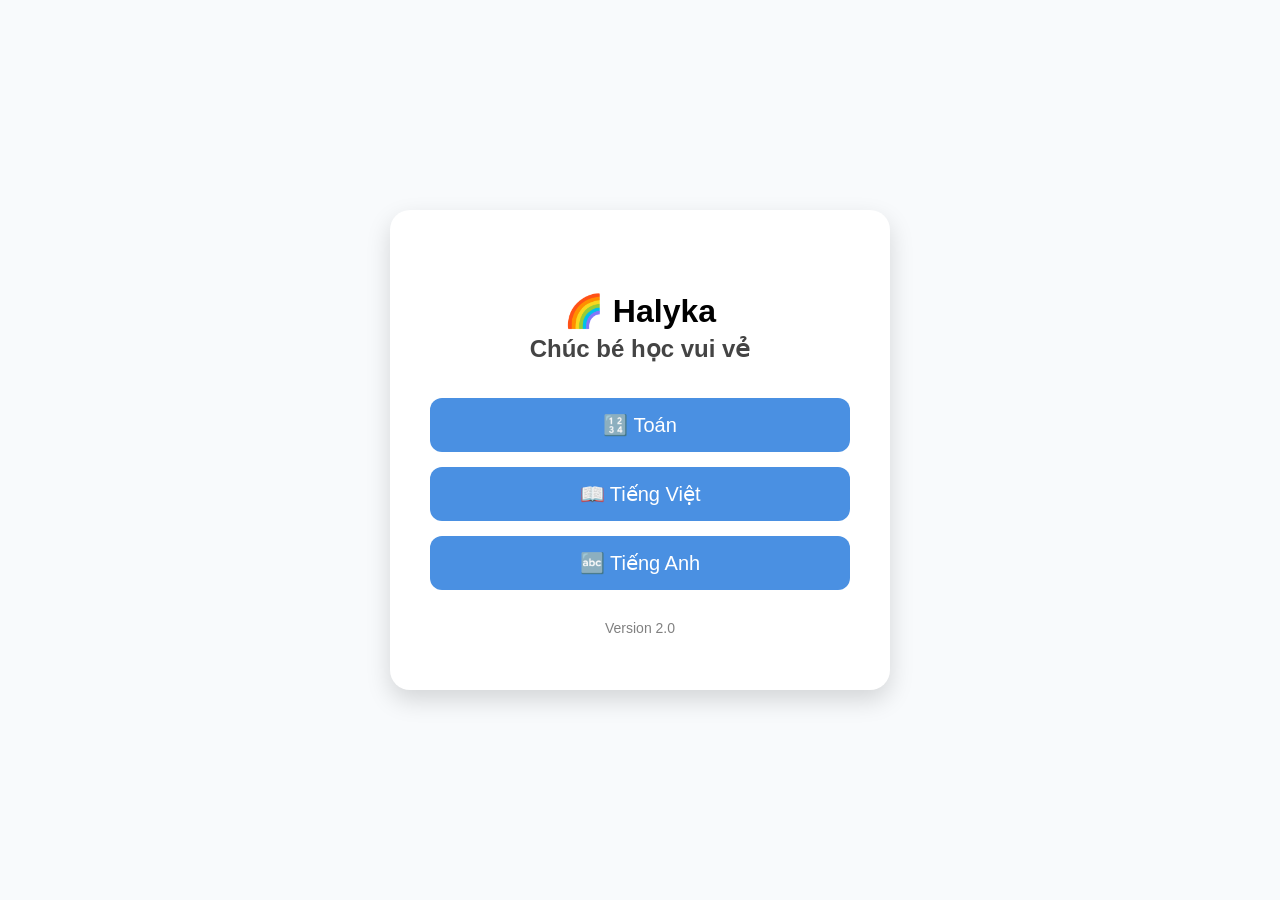
==== index.html @ 879e30d0 "halyka2.0" ====
<!DOCTYPE html>
<html lang="vi">

<head>
    <meta charset="UTF-8">
    <meta name="viewport" content="width=device-width, initial-scale=1.0">
    <title>Halyka</title>

    <link rel="stylesheet" href="css/style.css">
    <link rel="stylesheet" href="css/animal.css">
</head>

<body>

<div class="container">

    <!-- ================================================= -->
    <!-- TopScreen -->
    <!-- ================================================= -->
    <div id="topScreen" class="screen">

        <h1>🌈 Halyka</h1>
        <h2>Chúc bé học vui vẻ</h2>

        <div id="subjectList">
            <!-- JS tự tạo danh sách môn học -->
        </div>

        <p class="version">Version 2.0</p>

    </div>


    <!-- ================================================= -->
    <!-- SubjectScreen (Level) -->
    <!-- ================================================= -->
    <div id="levelScreen" class="screen" style="display:none;">

        <h2 id="levelTitle"></h2>

        <div id="levelList">
            <!-- JS tự tạo Level -->
        </div>

        <div id="levelNavigation"></div>

    </div>


    <!-- ================================================= -->
    <!-- LessonScreen -->
    <!-- ================================================= -->
    <div id="lessonScreen" class="screen" style="display:none;">

        <h2 id="lessonTitle"></h2>

        <div id="lessonList">
            <!-- JS tự tạo bài học -->
        </div>

        <div id="lessonNavigation"></div>

    </div>


    <!-- ================================================= -->
    <!-- ActivityScreen -->
    <!-- ================================================= -->
    <div id="activityScreen" class="screen" style="display:none;">

        <h2 id="activityTitle"></h2>

        <div id="quizProgress"></div>
        
        <div id="activityContainer"></div>

        <div id="activityControl">
            <button id="nextButton" class="nextButton">Câu tiếp theo</button>
                   
            <button id="exitButton" class="exitButton"> Thoat </button>
        </div>
    </div>


    <!-- ================================================= -->
    <!-- ResultScreen -->
    <!-- ================================================= -->
    <div id="resultScreen" class="screen" style="display:none;">

        <h2>🎉 Hoàn thành</h2>

        <h1 id="scoreText"></h1>

        <button id="playAgainBtn">
            🔄 Học lại
        </button>

        <button id="homeBtn">
            🏠 Trang chủ
        </button>

    </div>

</div>


<!-- ================= JS ================= -->

<!--<script src="js/state.js"></script>-->
<script src="js/data/subjects.js"></script>

<script src="data/vietnamese/reading/vietnameseReadingLevel1.js"></script>
<script src="data/vietnamese/animals/vietnameseAnimalsLevel1.js"></script>
<script src="data/math/addition/mathAddititonLevel1.js"></script>
<script src="js/activity/animalRenderer.js"></script>
<script src="js/data/lessonData.js"></script>
<script src="js/activity/readingUI.js"></script>

<script src="js/audio.js"></script>
<!--<script src="js/activity/quizLogic.js"></script>-->
<script src="js/activity/mathRenderer.js"></script>
<script src="js/activity/quizUI.js"></script>

<script src="js/activity/renderActivity.js"></script>
<script src="js/ui.js"></script>
<script src="js/app.js"></script>


<!--<script src="js/lesson.js"></script>

<script src="js/audio.js"></script>
<script src="js/image.js"></script>

<script src="js/utils.js"></script>-->

<!-- Activity -->
<!--<script src="js/activity/quiz.js"></script>
<script src="js/activity/reading.js"></script>-->

</body>
</html>
---- css/style.css ----
body{

    margin:0;

    font-family:Segoe UI, Tahoma, Geneva, Verdana, sans-serif;

    background:#F8FAFC;

    display:flex;

    justify-content:center;

    align-items:center;

    min-height:100vh;
    height:auto;

}

.container{

    background:white;

    width:min(90%,420px);

    padding:40px;

    border-radius:20px;

    box-shadow:0 10px 25px rgba(0,0,0,.15);

    text-align:center;

}

h1{

    margin-bottom:5px;

}

h2{

    margin-top:0;

    color:#444;

}

button{

    width:100%;

    padding:15px;

    margin-top:15px;

    border:none;

    border-radius:12px;

    font-size:20px;

    cursor:pointer;

    background:#4A90E2;

    color:white;

    transition:.2s;

}

button:hover{

    transform:scale(1.05);

}

button:active{

    background:#FFB84D;
    transform:scale(.97);

}

.version{

    margin-top:30px;

    color:gray;

    font-size:14px;

}

.nextButton {
    background-color: #81C784 !important;   /* xanh pastel */
    color: white !important;
    border: none;
    padding: 15px;
    border-radius: 12px;
    font-size: 20px;
    cursor: pointer;
}

.exitButton {
    background-color: #E57373 !important;   /* đỏ pastel */
    color: white !important;
    border: none;
    padding: 15px;
    border-radius: 12px;
    font-size: 20px;
    cursor: pointer;
}

.nextButton:hover {
    background-color: #A5D6A7 !important;
    transform: scale(1.05);
}

.exitButton:hover {
    background-color: #EF9A9A !important;
    transform: scale(1.05);
}



.tryread-box {
    background: #fff;
    padding: 20px;
    margin: 20px auto;
    width: 90%;
    border-radius: 12px;
    box-shadow: 0 0 10px #ccc;
    font-size: 28px;
    line-height: 1.8;
}

.read-line {
    font-size: 32px;
    padding: 14px 20px;
    margin: 12px 0;
    background: #FDF6E3;
    border-radius: 14px;
    border: 2px solid #E0DCC8;
    text-align: center;
    cursor: pointer;
    white-space: normal;
    word-wrap: break-word;
    line-height: 1.3;
}

.tryread-box {
    max-height: 60vh;
    overflow-y: auto;
}


.read-line:hover {
    background: #e6fff3;        /* xanh nhạt khi chạm */
    border-color: #A7C8FF;
}

.read-line:active {
    transform: scale(0.97);
    background: #D9E9FF;
}

.screen {
    padding-top: 20px;
}
---- css/animal.css ----
.animal-icon{

    font-size:120px;

    margin-top:20px;

    margin-bottom:30px;

    display:flex;

    justify-content:center;

    align-items:center;

}



.animal-answer-box{

    display:flex;

    flex-direction:column;

    align-items:center;

}



.answer-balloon{

    width:80%;

    max-width:300px;

    padding:18px;

    margin:12px;

    background:#FFEB3B;

    border-radius:50px;

    font-size:32px;

    font-weight:bold;

    cursor:pointer;

    box-shadow:
        0 5px 10px rgba(0,0,0,.15);


    transition:.2s;

}



.answer-balloon:hover{

    transform:
        scale(1.08);

}



.answer-balloon:active{

    transform:
        scale(.95);

}



@keyframes bounce{

    0%,100%{

        transform:
            translateY(0);

    }


    50%{

        transform:
            translateY(-10px);

    }

}
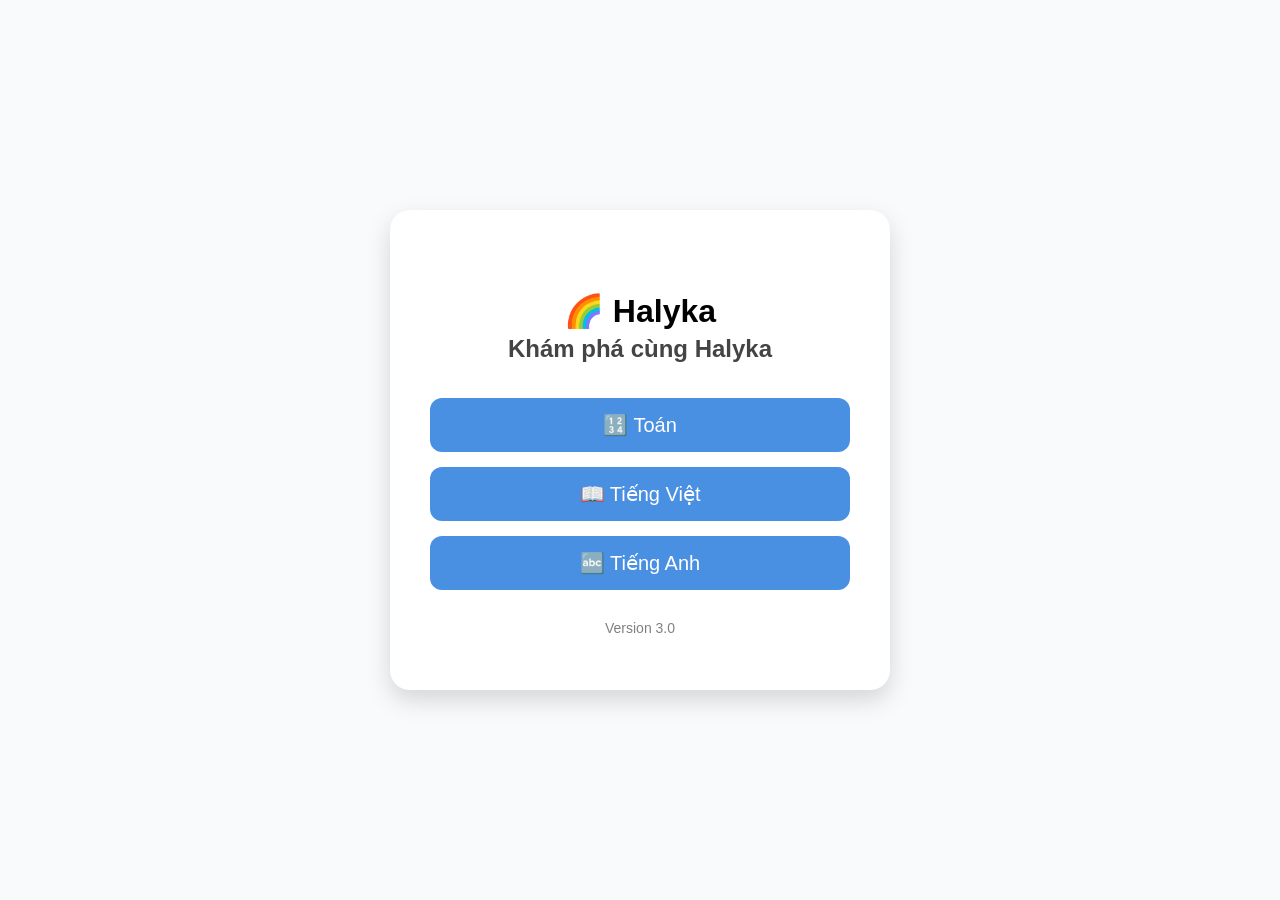
==== commit 5f34114b: "ver 3.0" ====
--- a/index.html
+++ b/index.html
@@ -20,13 +20,13 @@
     <div id="topScreen" class="screen">
 
         <h1>🌈 Halyka</h1>
-        <h2>Chúc bé học vui vẻ</h2>
+        <h2>Khám phá cùng Halyka</h2>
 
         <div id="subjectList">
             <!-- JS tự tạo danh sách môn học -->
         </div>
 
-        <p class="version">Version 2.0</p>
+        <p class="version">Version 3.0</p>
 
     </div>
 
@@ -74,8 +74,10 @@
         
         <div id="activityContainer"></div>
 
+        <!-- Thông báo đúng / sai -->
+        <div id="messageBox"></div>
+
         <div id="activityControl">
-            <button id="nextButton" class="nextButton">Câu tiếp theo</button>
                    
             <button id="exitButton" class="exitButton"> Thoat </button>
         </div>
@@ -106,36 +108,22 @@
 
 <!-- ================= JS ================= -->
 
-<!--<script src="js/state.js"></script>-->
 <script src="js/data/subjects.js"></script>
+
+<script src="js/ui/quiz/quizCommon.js"></script>
+<script src="js/ui/quiz/imageTextUI.js"></script>
+<script src="js/ui/quiz/textTextUI.js"></script>
+<script src="js/ui/quizUI.js"></script>
+<script src="js/activity/quizActivity.js"></script>
+<script src="js/activity/renderActivity.js"></script>
 
 <script src="data/vietnamese/reading/vietnameseReadingLevel1.js"></script>
 <script src="data/vietnamese/animals/vietnameseAnimalsLevel1.js"></script>
-<script src="data/math/addition/mathAddititonLevel1.js"></script>
-<script src="js/activity/animalRenderer.js"></script>
+<script src="data/math/addition/mathAdditionLevel1.js"></script>
 <script src="js/data/lessonData.js"></script>
-<script src="js/activity/readingUI.js"></script>
-
 <script src="js/audio.js"></script>
-<!--<script src="js/activity/quizLogic.js"></script>-->
-<script src="js/activity/mathRenderer.js"></script>
-<script src="js/activity/quizUI.js"></script>
-
-<script src="js/activity/renderActivity.js"></script>
 <script src="js/ui.js"></script>
 <script src="js/app.js"></script>
 
-
-<!--<script src="js/lesson.js"></script>
-
-<script src="js/audio.js"></script>
-<script src="js/image.js"></script>
-
-<script src="js/utils.js"></script>-->
-
-<!-- Activity -->
-<!--<script src="js/activity/quiz.js"></script>
-<script src="js/activity/reading.js"></script>-->
-
 </body>
 </html>
--- a/css/style.css
+++ b/css/style.css
@@ -69,6 +69,26 @@
 
     transition:.2s;
 
+}
+
+.quiz-navigation .quiz-navigation-button {
+    width: auto;
+
+    background-color: #FFB74D !important;
+    color: #333333 !important;
+
+    border: none;
+    border-radius: 12px;
+
+    padding: 10px 22px;
+    margin: 0;
+
+    font-size: 18px;
+    font-weight: bold;
+
+    cursor: pointer;
+
+    transition: 0.2s;
 }
 
 button:hover{
@@ -170,3 +190,32 @@
 .screen {
     padding-top: 20px;
 }
+/* ========================================
+   QUIZ NAVIGATION
+   ======================================== */
+
+.quiz-navigation {
+    display: flex;
+    justify-content: center;
+    gap: 10px;
+    margin-top: 20px;
+}
+
+
+.quiz-navigation .quiz-navigation-button:hover {
+    background-color: #64B5F6 !important;
+    transform: scale(1.05);
+}
+
+
+.quiz-navigation .quiz-navigation-button:active {
+    background-color: #F57C00 !important;
+    transform: scale(0.95);
+}
+
+.quiz-question {
+    font-size: 20px;
+    font-weight: bold;
+    margin: 15px 0 25px;
+    line-height: 1.4;
+}
--- a/css/animal.css
+++ b/css/animal.css
@@ -12,6 +12,16 @@
 
     align-items:center;
 
+}
+
+.animal-icon {
+    width: 220px;
+    height: 220px;
+
+    object-fit: contain;
+
+    display: block;
+    margin: 15px auto 25px;
 }
 
 
@@ -39,6 +49,7 @@
     margin:12px;
 
     background:#FFEB3B;
+    color: #333333;
 
     border-radius:50px;
 
@@ -93,4 +104,4 @@
 
     }
 
-}+}
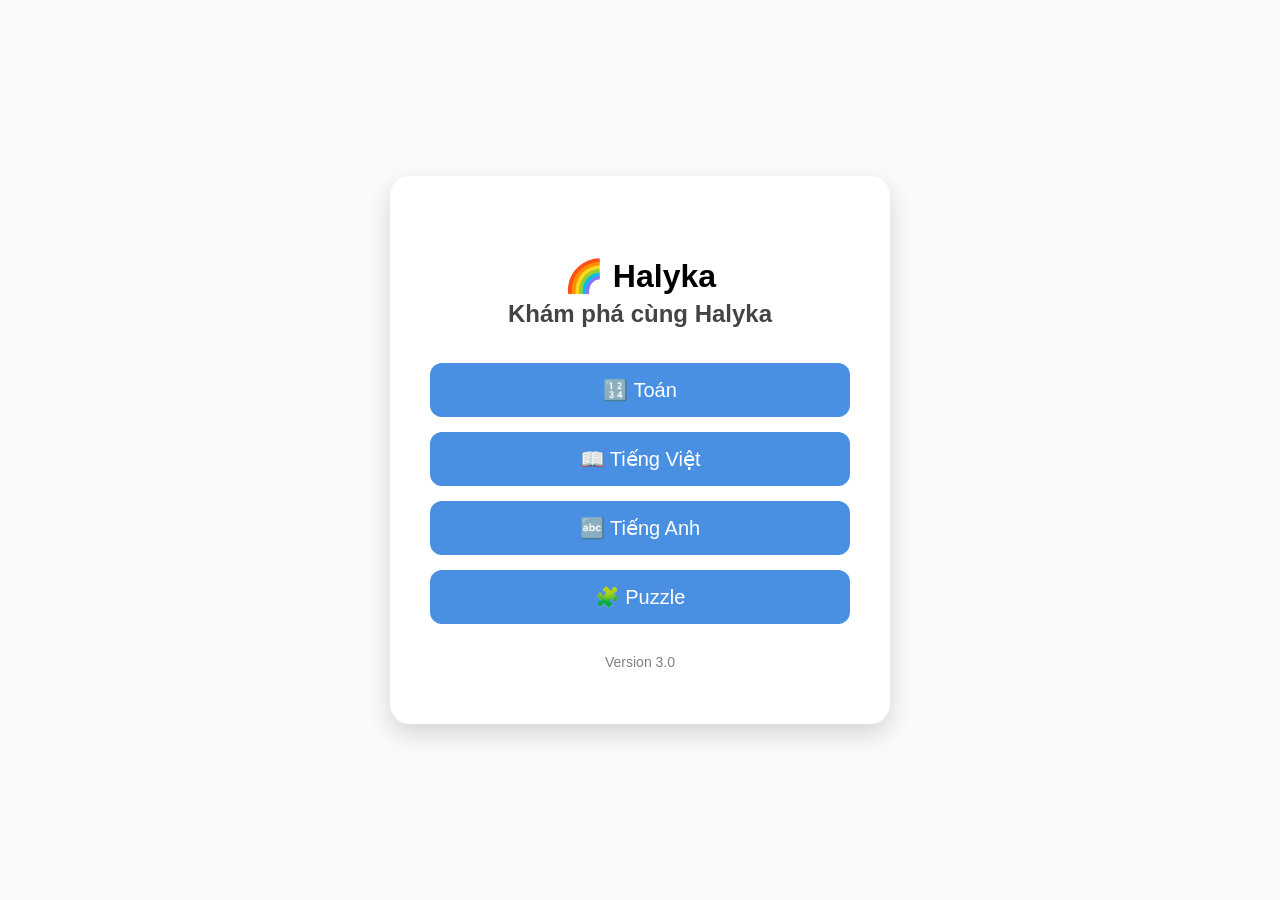
==== commit f464bef5: "add puzzle" ====
--- a/index.html
+++ b/index.html
@@ -117,9 +117,21 @@
 <script src="js/activity/quizActivity.js"></script>
 <script src="js/activity/renderActivity.js"></script>
 
+<script src="data/vietnamese/Colors/vietnameseColorsLevel1.js"></script>
+<script src="data/vietnamese/Alphabet/vietnameseAlphabetLevel1.js"></script>
 <script src="data/vietnamese/reading/vietnameseReadingLevel1.js"></script>
 <script src="data/vietnamese/animals/vietnameseAnimalsLevel1.js"></script>
+
+<script src="data/math/numbers/mathNumbersLevel1.js"></script>
 <script src="data/math/addition/mathAdditionLevel1.js"></script>
+<script src="data/math/subtraction/mathSubtractionLevel1.js"></script>
+
+<script src="js/ui/puzzle/puzzleCommon.js"></script>
+<script src="js/ui/puzzle/imageGridUI.js"></script>
+<script src="data/puzzle/puzzleLevel1.js"></script>
+<script src="data/puzzle/puzzleLevel2.js"></script>
+<script src="js/activity/puzzleActivity.js"></script>
+
 <script src="js/data/lessonData.js"></script>
 <script src="js/audio.js"></script>
 <script src="js/ui.js"></script>
--- a/css/style.css
+++ b/css/style.css
@@ -214,8 +214,83 @@
 }
 
 .quiz-question {
-    font-size: 20px;
+    font-size: 39px;
     font-weight: bold;
     margin: 15px 0 25px;
     line-height: 1.4;
-}+}
+
+.question-icon {
+    font-size: 70px;
+}
+
+.question-audio-button {
+    background: #FFD54F;
+    color: #333;
+    width: auto;
+    padding: 12px 25px;
+    margin: 10px auto 20px;
+    border-radius: 30px;
+    font-size: 22px;
+    font-weight: bold;
+}
+
+.question-audio-button:hover {
+    background: #FFCA28;
+    transform: scale(1.05);
+}
+
+.question-audio-button:active {
+    transform: scale(0.95);
+}
+
+/* ================================
+   PUZZLE
+================================ */
+
+.puzzle-container {
+    width: 100%;
+    display: flex;
+    flex-direction: column;
+    align-items: center;
+}
+
+.puzzle-grid {
+    display: grid;
+    width: min(92vw, 420px);
+    aspect-ratio: 1 / 1;
+    gap: 3px;
+}
+
+.puzzle-navigation {
+    width: 100%;
+    display: flex;
+    justify-content: center;
+    align-items: center;
+    gap: 10px;
+    margin-top: 15px;
+}
+
+.puzzle-piece {
+    transition: transform 0.15s ease;
+}
+
+.puzzle-piece:hover {
+    transform: scale(1.04);
+    z-index: 2;
+}
+
+.puzzle-navigation button {
+    width: auto;
+    padding: 10px 16px;
+    margin: 0;
+    font-size: 16px;
+}
+.puzzle-complete-message {
+    margin-top: 15px;
+    font-size: 24px;
+    font-weight: bold;
+    color: #4CAF50;
+    text-align: center;
+}
+
--- a/css/animal.css
+++ b/css/animal.css
@@ -26,14 +26,33 @@
 
 
 
-.animal-answer-box{
+.image-answer-box {
+    display: grid;
 
-    display:flex;
+    grid-template-columns: 1fr 1fr;
 
-    flex-direction:column;
+    gap: 12px;
 
-    align-items:center;
+    width: 100%;
+}
 
+
+.answer-balloon {
+    width: 100%;
+    margin: 0;
+    box-sizing: border-box;
+}
+
+
+/* Chỉ khi có đúng 3 đáp án */
+.image-answer-box:has(.answer-balloon:nth-child(3):last-child)
+.answer-balloon:nth-child(3) {
+
+    grid-column: 1 / 3;
+
+    width: 50%;
+
+    justify-self: center;
 }
 
 
@@ -44,7 +63,7 @@
 
     max-width:300px;
 
-    padding:18px;
+    padding:12px;
 
     margin:12px;
 
@@ -53,7 +72,7 @@
 
     border-radius:50px;
 
-    font-size:32px;
+    font-size:26px;
 
     font-weight:bold;
 
